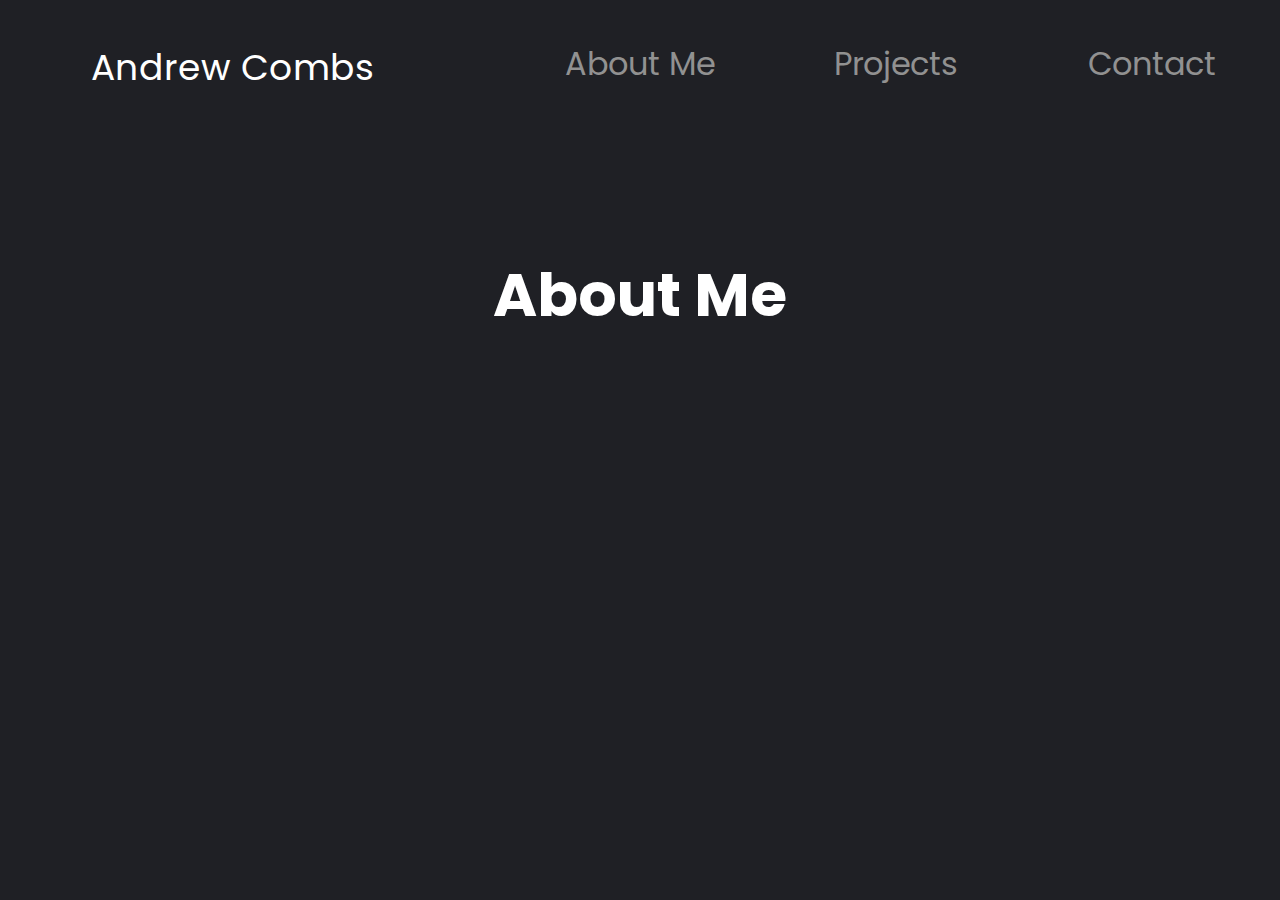
==== aboutme.html @ dd9fd496 "Home page and contact built" ====
<!DOCTYPE html>
<html lang="en">
    <head>
        <meta charset="UTF-8">
        <meta name="viewport" content="width=device-width, initial-scale=1.0">
        <link href="style.css" type="text/css" rel="stylesheet">
        <link rel="preconnect" href="https://fonts.gstatic.com">
        <link href="https://fonts.googleapis.com/css2?family=Poppins:wght@300;500&display=swap" rel="stylesheet">
        <title>Andrew Combs | About Me</title>
    </head>
    <body>
        <header>
            <div class="site-name" id="Name">
                <a href="./index.html" class="home-button">Andrew Combs</a>
            </div>
            <div class="flex-head">
                <div class="site-header">
                    <a href="./aboutme.html" class="header-button">About Me</a>
                </div>
                <div class="site-header">
                    <a href="./projects.html" class="header-button">Projects</a>
                </div>
                <div class="site-header">
                    <a href="./contact.html" class="header-button">Contact</a>
                </div>
            </div>
        </header>
        <div class="page-head">
            <h1 class="page-title">About Me</h1>
        </div>
    </body>
</html>
---- style.css ----
body {
    margin: 0;
    background-color: #1F2025;
    font-family: 'Poppins', 'Arial', sans-serif;
}
/*
* {
    border: 1px solid red !important;
 }

 /* Header for all pages */
header {
    position: relative;
    display: inline-block;
    width: 100%;
    top: 0;
    z-index: 99;
    height: 160px;
    margin: 0;
}

.site-name {
    display:inline-block;
    font-size: 36px;
    text-align: center;
    max-height: 120px;
    padding: 40px 20px 5px 40px;
    color: white;
    width: 30%;
}

.flex-head {
    display: inline-flex;
    justify-content: space-around;
    width: 60%;
    float: right;
}

.site-header {
    font-size: 32px;
    float: right;
    text-align: center;
    width: 180px;
    padding: 40px 10px 10px 10px;
    color: #919191;
}

/* Header Link Styling */
a.header-button {
    text-decoration: none;
}
a.header-button:link {
    color: #919191;
}
a.header-button:active {
    color: white;
}
a.header-button:visited {
    color: #919191;
}
a.header-button:hover {
    color: white;
}

/* Home Link Styling */
a.home-button {
    text-decoration: none;
}
a.home-button:link {
    color: white;
}
a.home-button:active {
    color: #919191;
}
a.home-button:visited {
    color: white;
}
a.home-button:hover {
    color: #919191;
}

/* Main Page setup */
.intro-picture {
    display: inline-flex;
    justify-content: space-between;
    width: 100%;
    overflow: hidden;
    min-height: 520px;
}

.intro {
    position: relative;
    top: 50px;
    left: 10%;
    display: flexbox;
    width: 35%;
}

.my-name {
    color: white;
    max-width: 500px;
    font-size: 36px;
}

.brief-intro {
    color: #919191;
    font-size: 28px;
    max-width: 500px;
    overflow: hidden;
}

/* Project Button */
.project-button {
    background-color: #5190ED;
    border: none;
    color: white;
    padding: 20px 40px;
    text-align: center;
    text-decoration: none;
    display: inline-flex;
    font-size: 32px;
    position: relative;
    top: 5%;
    border-radius: 50px;
    cursor: pointer;
  }

a.project-button-link {
    text-decoration: none;
}
a.project-button-link:link {
    color: white;
}
a.project-button-link:active {
    color: black;
    font-weight: bold;
}
a.project-button-link:visited {
    color: white;
}
a.project-button-link:hover {
    color: black;
    font-weight: bold;
}

/* Main Page Picture */
.selfie-box {
    position: relative;
    float: right;
    right: 16%;
    top: 80px;
    border-radius: 6px;
}

.selfie-box::before {
    position: absolute;
    top: -40px;
    left: -40px;
    width: 123%;
    height: 85%;
    border: 4px solid #080808;
    content: '';
    background-color: #080808;
    border-radius: 6px;
  }

.selfie {
    position: relative;
    max-width: 300px;
    max-height: 100%;
    z-index: 100;
    border-radius: 6px;
}

/* Contact Body */
.page-head {
    width: 100%;
    padding-top: 30px;
}

.page-title {
    color: white;
    font-size: 60px;
    width: 90%;
    text-align: center;
    margin: auto;
    padding-top: 60px;
}

.contact-description {
    color: #919191;
    font-size: 32px;
    font-weight: 100;
    width: 70%;
    margin: auto;
    text-align: center;
    padding-top: 20px;
}

.status-box {
    font-size: 26px;
    width: 60%;
    text-align: center;
    margin: auto;
    background-color: #3D3e4480;
    border-radius: 6px;
}

.status {
    color: white;
}

.available {
    color: #5190ED;
}

.status-text {
    color: #919191;
    font-weight: 100;
}

.spacing {
    height: 100px;
}
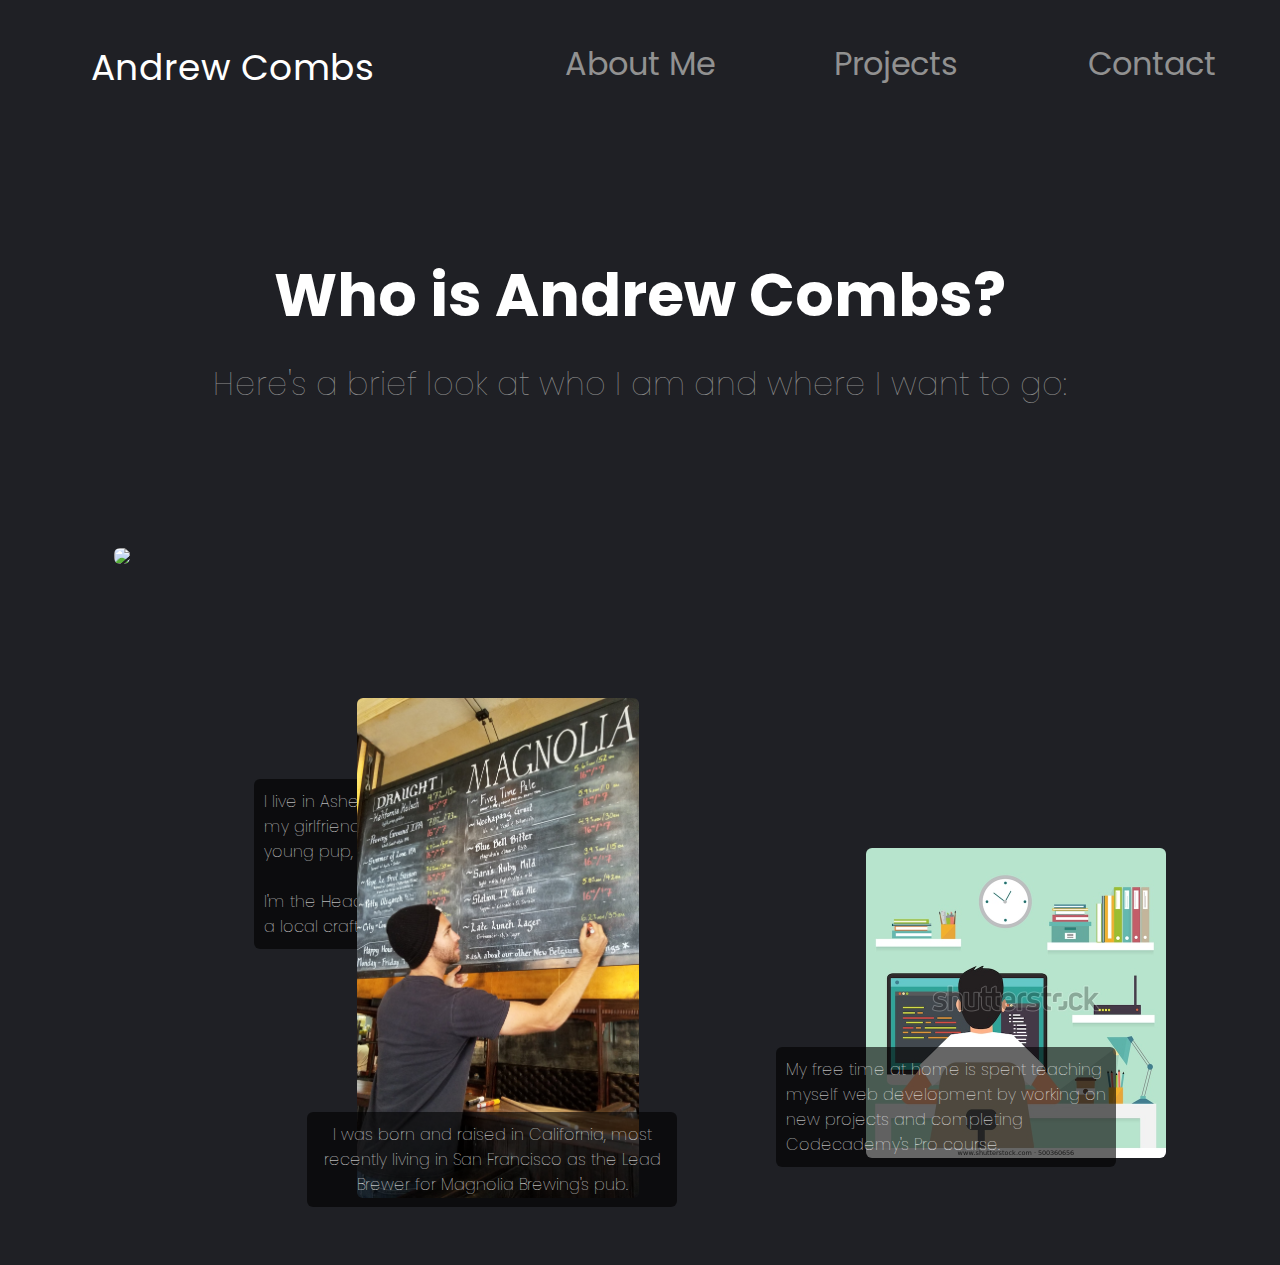
==== commit 52c38867: "Add pics to About me" ====
--- a/aboutme.html
+++ b/aboutme.html
@@ -26,7 +26,34 @@
             </div>
         </header>
         <div class="page-head">
-            <h1 class="page-title">About Me</h1>
+            <h1 class="page-title">Who is Andrew Combs?</h1>
+                <p class="page-description">Here's a brief look at who I am and where I want to go:</p>
         </div>
+        <div class="info-boxes">
+            <div class="info-box-1">
+                <img class="aboutme-photo" id="about-me-photo-1" src="./Pictures/family.jpg">
+                <h4 class="aboutme-1">
+                    I live in Asheville, NC with my girlfriend, Kerry, and young pup, Mango.
+                    <br>
+                    <br>
+                    I'm the Head of Quality of a local craft brewery.
+                </h4>
+            </div>
+            <div class="info-box-2">
+                <img class="aboutme-photo" id="about-me-photo-2" src="./Pictures/magnolia.jpg">
+                <h4 class="aboutme-2">
+                    I was born and raised in California, most recently living in San Francisco 
+                    as the Lead Brewer for Magnolia Brewing's pub.
+                </h4>
+            </div>
+            <div class="info-box-3">
+                <img class="aboutme-photo" id="about-me-photo-3" src="./Pictures/coder-placeholder.jpg">
+                <h4 class="aboutme-3">
+                    My free time at home is spent teaching myself web development by 
+                    working on new projects and completing Codecademy's Pro course.
+                </h4>
+            </div>
+        </div>
+        <div class="spacing"></div>
     </body>
 </html>--- a/style.css
+++ b/style.css
@@ -41,7 +41,7 @@
     float: right;
     text-align: center;
     width: 180px;
-    padding: 40px 10px 10px 10px;
+    padding: 40px 10px;
     color: #919191;
 }
 
@@ -187,7 +187,7 @@
     padding-top: 60px;
 }
 
-.contact-description {
+.page-description {
     color: #919191;
     font-size: 32px;
     font-weight: 100;
@@ -221,4 +221,71 @@
 
 .spacing {
     height: 100px;
+}
+
+/* About Me Page */
+.info-boxes {
+    display: inline-flex;
+    width: 100%;
+    justify-content: space-around;
+    flex-wrap: wrap;
+}
+
+.info-box-1 {
+    position: relative;
+    top: 80px;
+    height: 450px;
+}
+
+.aboutme-photo {
+    max-width: 300px;
+    max-height: 500px;
+    border-radius: 6px;
+    margin: 60px;
+}
+
+.aboutme-1, .aboutme-2, .aboutme-3 {
+    color: white;
+    background-color: #00000099;
+    font-weight: 100;
+}
+
+.aboutme-1 {
+    position: absolute;
+    bottom: -32px;
+    left: 200px;
+    width: 200px;
+    border-radius: 6px;
+    padding: 10px;
+}
+
+.info-box-2 {
+    position: relative;
+    top: 230px;
+    height: 450px;
+}
+
+.aboutme-2 {
+    position: absolute;
+    bottom: -140px;
+    left: 10px;
+    width: 350px;
+    border-radius: 6px;
+    padding: 10px;
+    text-align: center;
+}
+
+.info-box-3 {
+    position: relative;
+    top: 380px;
+    height: 450px;
+}
+
+.aboutme-3 {
+    position: absolute;
+    bottom: 50px;
+    left: -30px;
+    width: 320px;
+    border-radius: 6px;
+    padding: 10px;
 }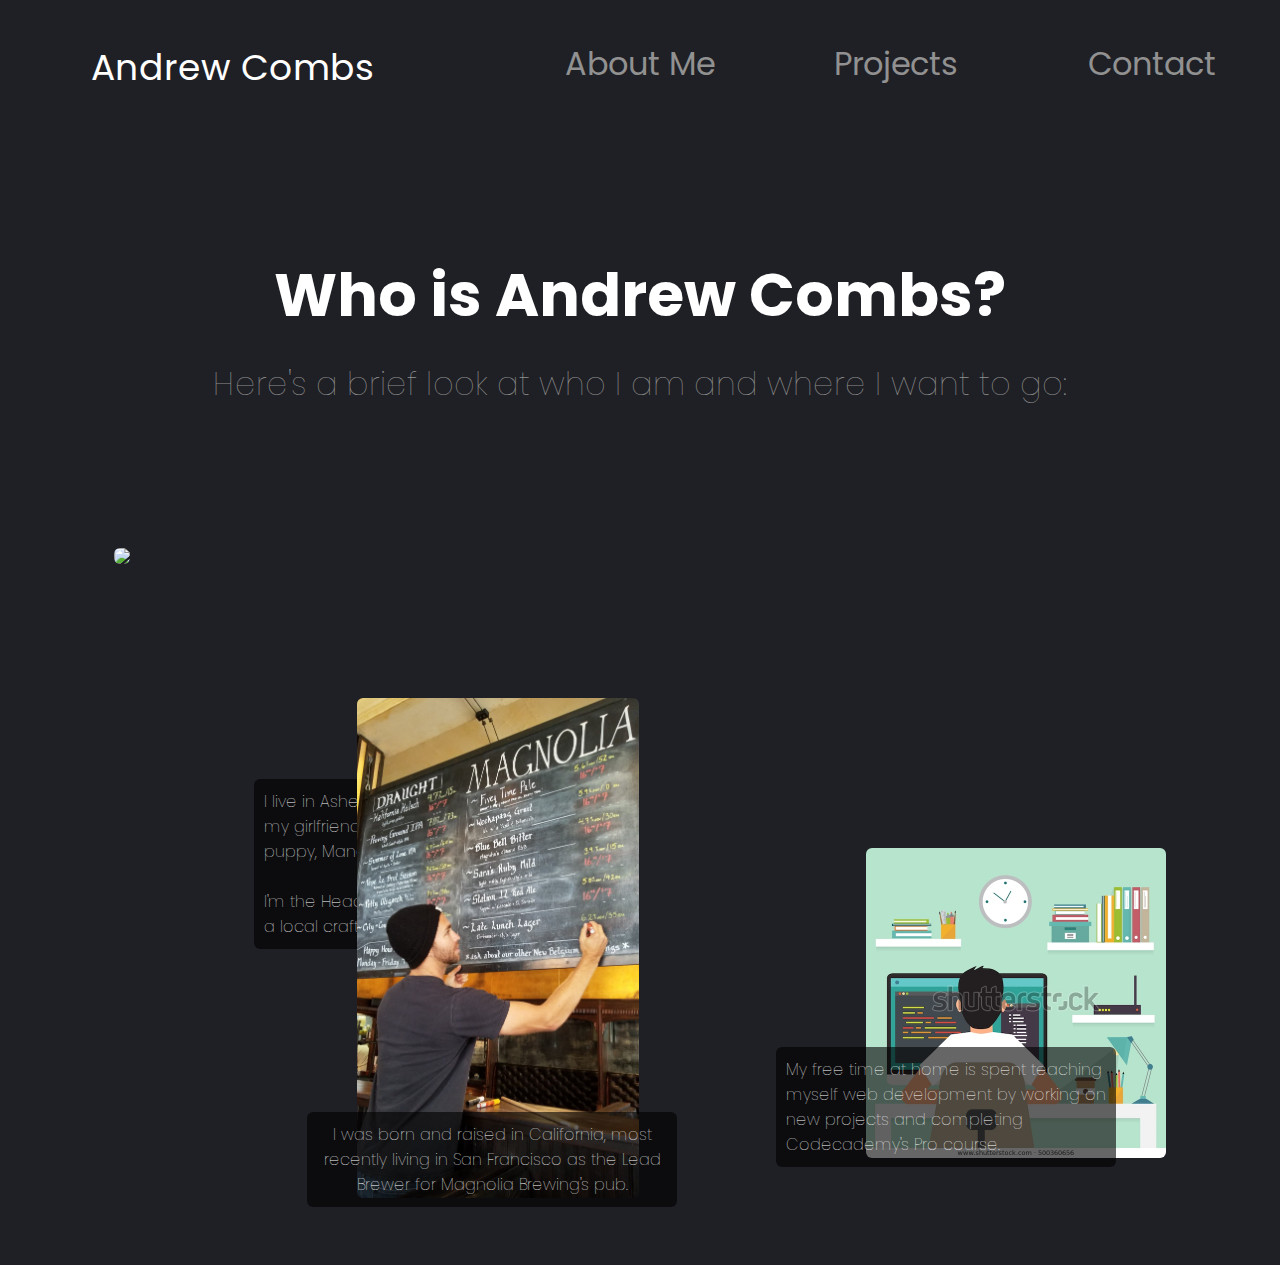
==== commit 3cb1b11f: "Home works on small screens" ====
--- a/aboutme.html
+++ b/aboutme.html
@@ -6,6 +6,7 @@
         <link href="style.css" type="text/css" rel="stylesheet">
         <link rel="preconnect" href="https://fonts.gstatic.com">
         <link href="https://fonts.googleapis.com/css2?family=Poppins:wght@300;500&display=swap" rel="stylesheet">
+        <link rel="stylesheet" href="https://cdnjs.cloudflare.com/ajax/libs/font-awesome/4.7.0/css/font-awesome.min.css">
         <title>Andrew Combs | About Me</title>
     </head>
     <body>
@@ -13,7 +14,7 @@
             <div class="site-name" id="Name">
                 <a href="./index.html" class="home-button">Andrew Combs</a>
             </div>
-            <div class="flex-head">
+            <div class="flex-head" id="myLinks">
                 <div class="site-header">
                     <a href="./aboutme.html" class="header-button">About Me</a>
                 </div>
@@ -23,6 +24,9 @@
                 <div class="site-header">
                     <a href="./contact.html" class="header-button">Contact</a>
                 </div>
+                <a href="javascript:void(0);" class="icon" onclick="myFunction()">
+                    <i class="fa fa-bars"></i>
+                </a>
             </div>
         </header>
         <div class="page-head">
@@ -33,7 +37,7 @@
             <div class="info-box-1">
                 <img class="aboutme-photo" id="about-me-photo-1" src="./Pictures/family.jpg">
                 <h4 class="aboutme-1">
-                    I live in Asheville, NC with my girlfriend, Kerry, and young pup, Mango.
+                    I live in Asheville, NC with my girlfriend, Kerry, and puppy, Mango.
                     <br>
                     <br>
                     I'm the Head of Quality of a local craft brewery.
--- a/style.css
+++ b/style.css
@@ -45,6 +45,10 @@
     color: #919191;
 }
 
+.icon {
+    display: none;
+}
+
 /* Header Link Styling */
 a.header-button {
     text-decoration: none;
@@ -82,18 +86,16 @@
 /* Main Page setup */
 .intro-picture {
     display: inline-flex;
-    justify-content: space-between;
+    justify-content: space-around;
     width: 100%;
-    overflow: hidden;
     min-height: 520px;
 }
 
 .intro {
     position: relative;
     top: 50px;
-    left: 10%;
-    display: flexbox;
     width: 35%;
+    margin-right: 30px;
 }
 
 .my-name {
@@ -147,16 +149,16 @@
 .selfie-box {
     position: relative;
     float: right;
-    right: 16%;
     top: 80px;
     border-radius: 6px;
+    padding-right: 100px;
 }
 
 .selfie-box::before {
     position: absolute;
     top: -40px;
     left: -40px;
-    width: 123%;
+    width: 94%;
     height: 85%;
     border: 4px solid #080808;
     content: '';
@@ -288,4 +290,91 @@
     width: 320px;
     border-radius: 6px;
     padding: 10px;
+}
+
+/* For small screen break point */
+@media only screen and (max-width: 895px) {
+    .site-header {
+        position: relative;
+        display: block;
+        float: right;
+        width: 150px;
+        text-align: center;
+        padding-left: 300px;
+    }
+
+    #site-head-1 {
+        padding-top: 99px;
+        padding-bottom: 0px;
+    }
+
+    #site-head-2, #site-head-3 {
+        padding-top: 0px;
+        padding-bottom: 0px;
+    }
+
+    .flex-head #myLinks {
+        display: none;
+    }
+
+    .flex-head a {
+        color: white;
+        padding: 14px 16px;
+        text-decoration: none;
+        font-size: 17px;
+        display: block;
+    }
+
+    .flex-head a.icon {
+        background: #1F2025;
+        display: block;
+        position: absolute;
+        right: 20px;
+        top: 20px;
+        border-radius: 6px;
+    }
+
+    .flex-head a:hover {
+        background-color: #ddd;
+        color: black;
+        border-radius: 6px;
+    }
+
+    .intro-picture {
+        flex-wrap: wrap;
+        width: 100%;
+    }
+
+    .intro {
+        padding: 50px;
+        width: 100%;
+        margin: auto;
+        text-align: center;
+        margin-right: 0px;
+    }
+
+    .my-name {
+        width: 100%;
+        margin: auto;
+        padding: 20px;
+    }
+
+    .brief-intro {
+        width: 100%;
+        margin: auto;
+        padding: 20px;
+    }
+
+    .selfie-box {
+        width: 300px;
+        margin: auto;
+        padding-top: 50px;
+        padding-left: 100px;
+    }
+
+    .selfie-box::before {
+        margin-top: 50px;
+        margin-left: 85px;
+        width: 400px;
+    }
 }